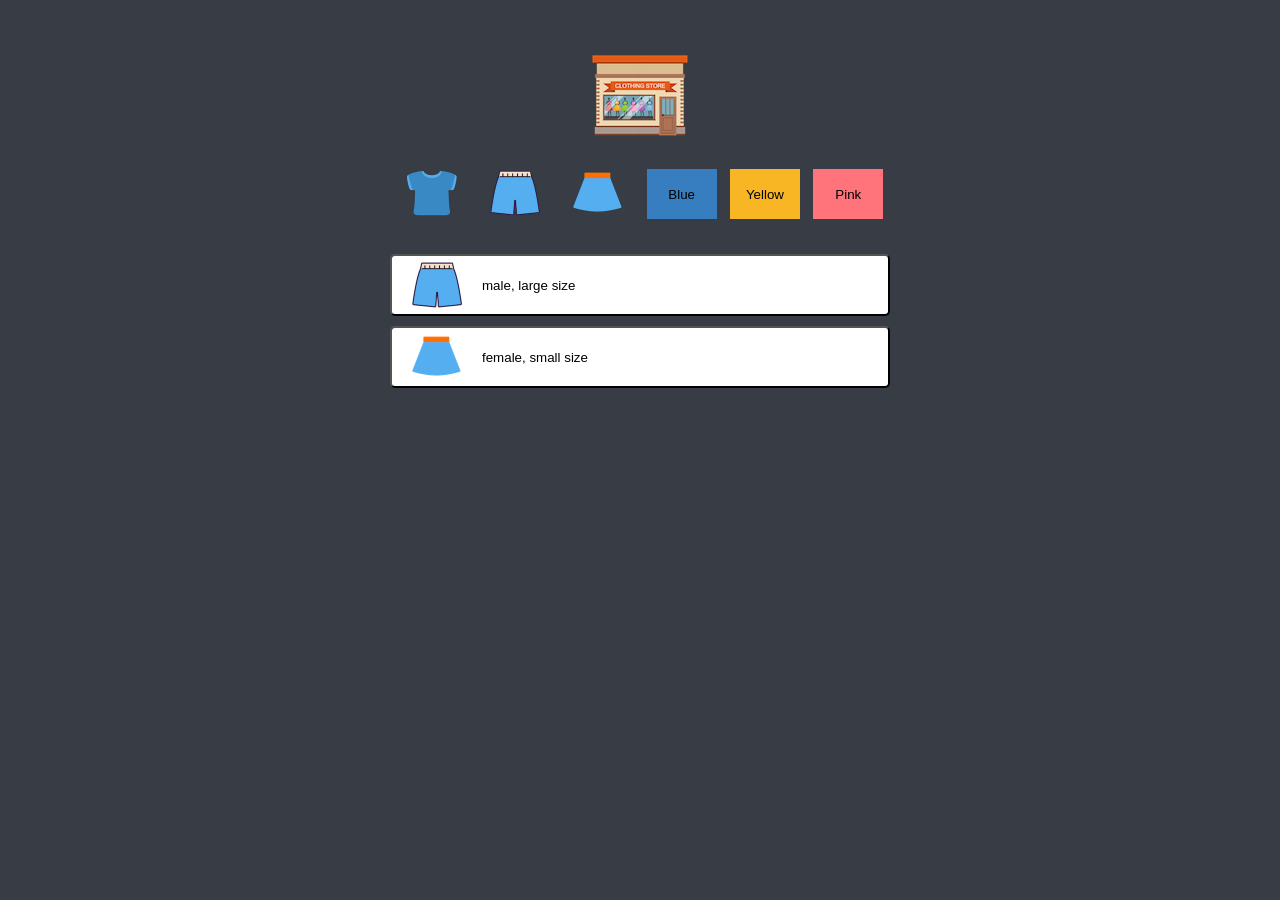
==== index.html @ 2a4128d6 "UI, clothes class 완료" ====
<!DOCTYPE html>
<html lang="en">
<head>
    <meta charset="UTF-8">
    <meta name="viewport" content="width=device-width, initial-scale=1.0">
    <link rel="stylesheet" href="style.css">
    <title>Shopping Mall Game</title>
</head>
<body>
    <header>
        <img src="img/logo.png" alt="Shop logo" class="logo">
    </header>
    <nav class="filtering">
        <div class="filter_type">
            <button><img src="img/blue_t.png" alt="" role="button"></button>
            <button><img src="img/blue_p.png" alt="" role="button"></button>
            <button><img src="img/blue_s.png" alt="" role="button"></button>
        </div>
        <div class="filter_color">
            <button><span class="color_blue">Blue</span></button>
            <button><span class="color_yellow">Yellow</span></button>
            <button><span class="color_pink">Pink</span></button>
        </div>
    </nav>
    <main id="shelf">

    </main>

    <script src="main.js"></script>
</body>
</html>
---- style.css ----
:root {
  --color-background: #373c45;
}

* {
  padding: 0;
  margin: 0;
}

li {
  list-style: none;
}

body {
  display: flex;
  flex-direction: column;
  align-items: center;
  background-color: var(--color-background);
  padding-top: 50px;
}

header > .logo {
  width: 100px;
  height: auto;
}

.filtering {
  display: flex;
  justify-content: var(--color-background);
  align-items: center;
  width: 500px;
  height: 80px;
  padding-bottom: 20px;
}

.filtering button {
  border: none;
  margin: none;
  padding: 0;
  background-color: var(--color-background);
}

.filtering > .filter_type {
  display: flex;
  justify-content: space-around;
  width: 250px;
}

.filtering > .filter_type img {
  width: 50px;
  height: auto;
}

.filtering > .filter_color {
  display: flex;
  justify-content: space-around;
  width: 250px;
}

.filtering > .filter_color span[class^="color"] {
  display: flex;
  width: 70px;
  height: 50px;
  justify-content: center;
  align-items: center;
}

.filtering > .filter_color .color_blue {
  background-color: #367ec0;
}

.filtering > .filter_color .color_pink {
  background-color: #ff737b;
}

.filtering > .filter_color .color_yellow {
  background-color: #f8b524;
}

#shelf {
  display: flex;
  flex-direction: column;
  justify-content: space-between;
}

#shelf > .item {
  display: flex;
  align-items: center;
  width: 500px;
  height: 62px;
  margin-bottom: 10px;
  background-color: white;
  border-radius: 5px;
}

#shelf > .item > img {
  width: 50px;
  height: auto;
  padding: 0 20px 0 20px;
}
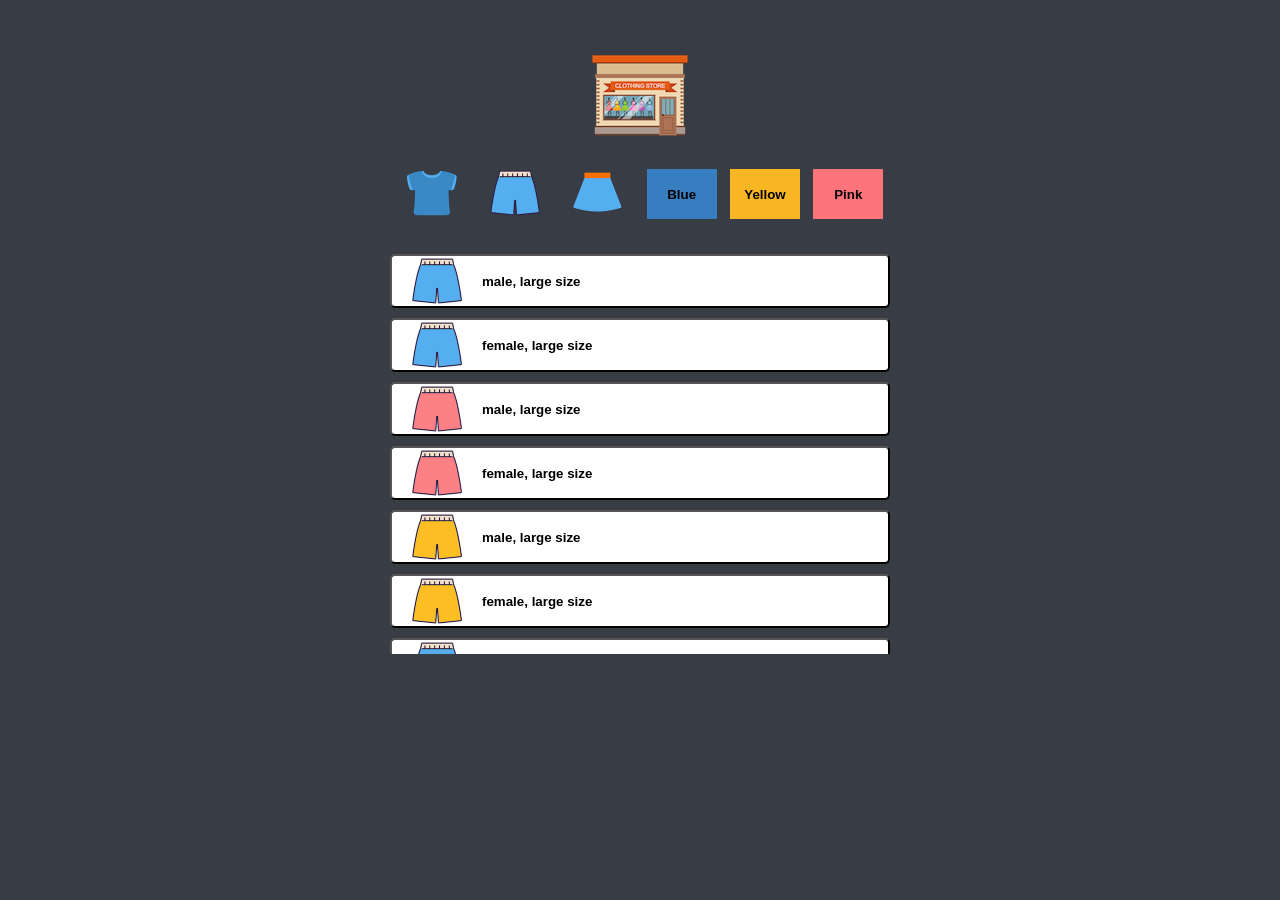
==== commit 2b9a2a84: "필터링 기능 데모" ====
--- a/index.html
+++ b/index.html
@@ -12,14 +12,14 @@
     </header>
     <nav class="filtering">
         <div class="filter_type">
-            <button><img src="img/blue_t.png" alt="" role="button"></button>
-            <button><img src="img/blue_p.png" alt="" role="button"></button>
-            <button><img src="img/blue_s.png" alt="" role="button"></button>
+            <button id="btn_kind_tshirt"><img src="img/blue_t.png" alt="" role="button"></button>
+            <button id="btn_kind_pants"><img src="img/blue_p.png" alt="" role="button"></button>
+            <button id="btn_kind_skirt"><img src="img/blue_s.png" alt="" role="button"></button>
         </div>
         <div class="filter_color">
-            <button><span class="color_blue">Blue</span></button>
-            <button><span class="color_yellow">Yellow</span></button>
-            <button><span class="color_pink">Pink</span></button>
+            <button id="btn_color_blue"><span class="color_blue">Blue</span></button>
+            <button id="btn_color_yellow"><span class="color_yellow">Yellow</span></button>
+            <button id="btn_color_pink"><span class="color_pink">Pink</span></button>
         </div>
     </nav>
     <main id="shelf">
--- a/style.css
+++ b/style.css
@@ -5,6 +5,7 @@
 * {
   padding: 0;
   margin: 0;
+  font-weight: bold;
 }
 
 li {
@@ -81,6 +82,12 @@
   display: flex;
   flex-direction: column;
   justify-content: space-between;
+  overflow-y: scroll;
+  height: 400px;
+}
+
+#shelf::-webkit-scrollbar {
+  display: none;
 }
 
 #shelf > .item {
